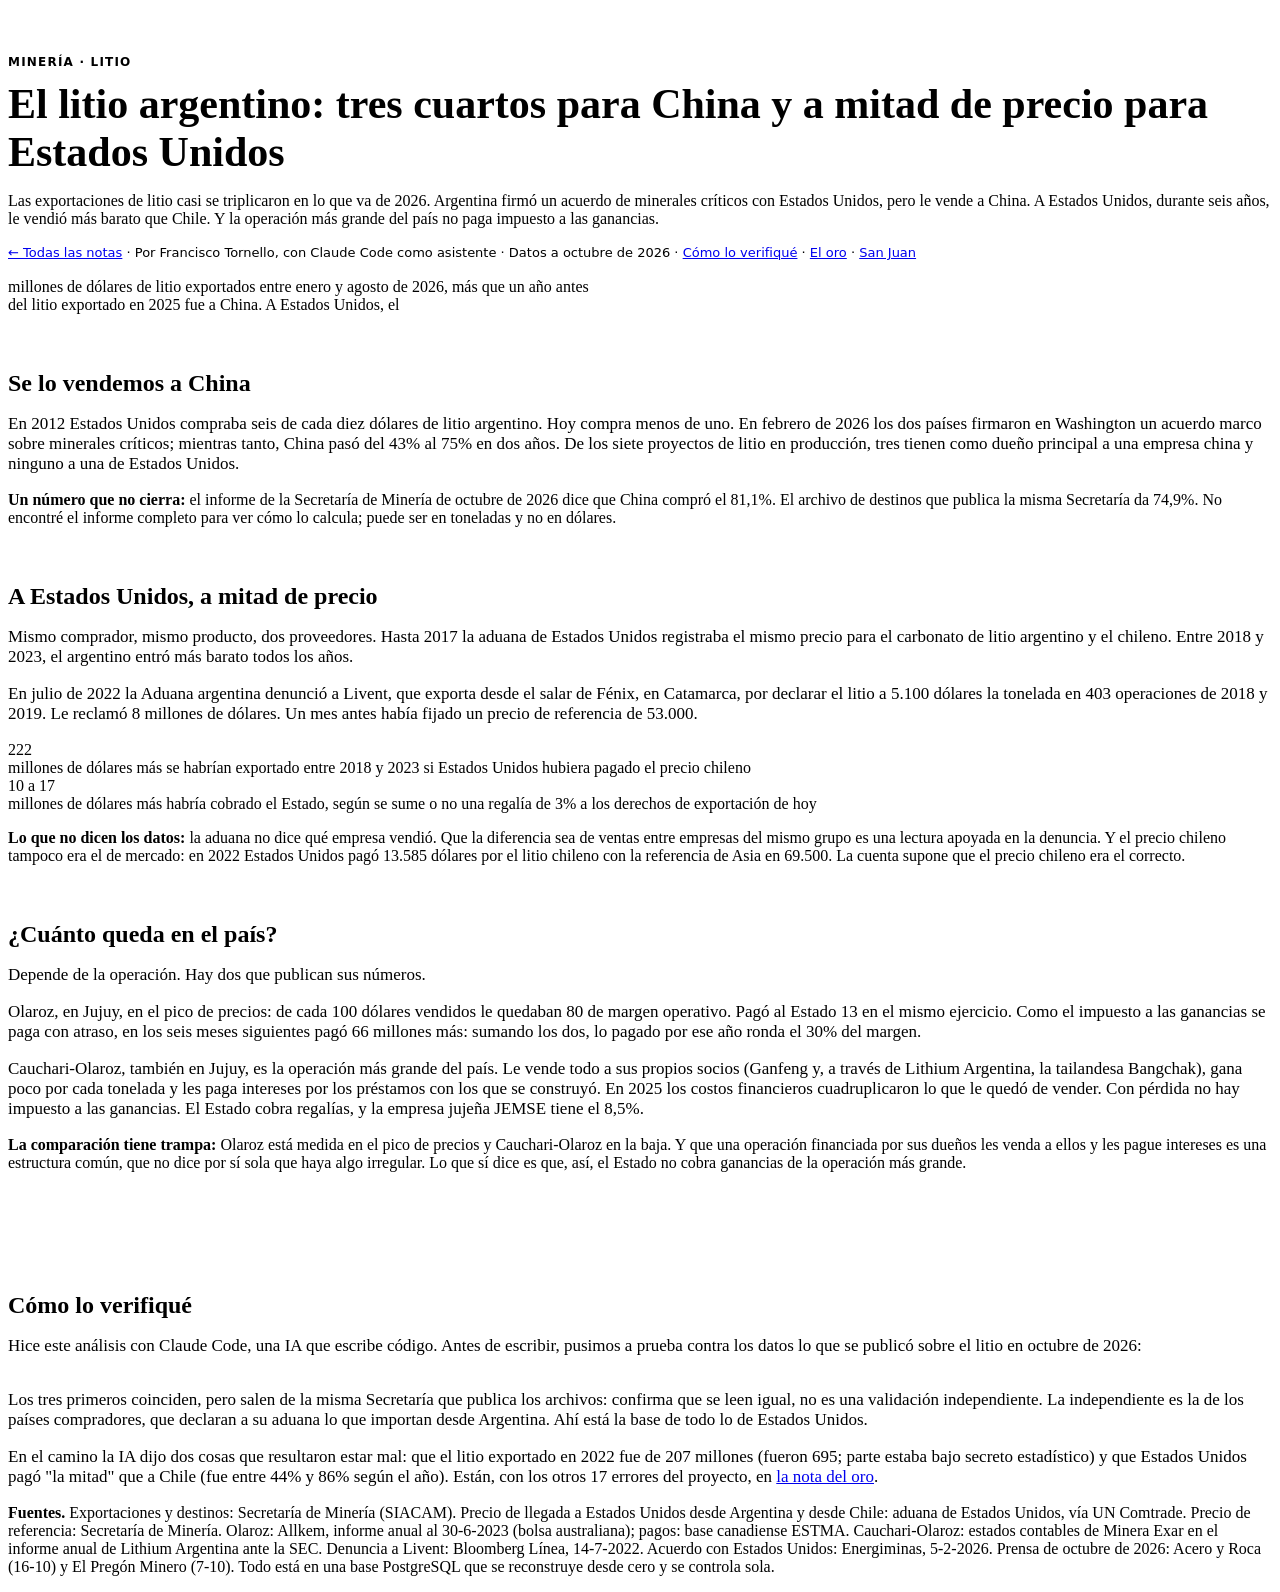
==== pagina/plantilla_nota_litio.html @ 3047401e "Minería argentina en datos: portada, tres notas, 34 consultas y la base que se arma sola Versión púb" ====
<!doctype html>
<html lang="es">
<head>
<meta charset="utf-8">
<meta name="viewport" content="width=device-width, initial-scale=1">
<title>El litio, a quién y a qué precio</title>
<style>
/*ESTILO*/
/* Formato de nota: título, bajada, firma e intertítulos. */
.nota-cabecera { padding: 48px 0 8px; }
.seccion-nota { font: 700 12px/1 system-ui, sans-serif; letter-spacing: .1em; text-transform: uppercase; color: var(--acento); }
.nota-cabecera h1 { font-size: clamp(30px, 5.6vw, 42px); margin: 12px 0 14px; }
.firma { font: 13px/1.4 system-ui, sans-serif; color: var(--text-muted); margin: 0 0 8px; }
h2.intertitulo { font-size: 24px; margin: 56px 0 8px; }
.nota-corta { font-size: 17px; }
.separador { border: 0; border-top: 1px solid var(--rule); margin: 64px 0 0; }
.dos-cifras .fuente-cifra { font: 12px/1.4 system-ui, sans-serif; color: var(--text-muted); margin-top: 6px; }
td.coincide { color: var(--series-3); font-weight: 600; }
td.no-coincide { color: var(--series-2); font-weight: 600; }
</style>
</head>
<body>
<div class="contenedor">

<header class="nota-cabecera">
  <div class="seccion-nota">Minería · Litio</div>
  <h1>El litio argentino: tres cuartos para China y a mitad de precio para Estados Unidos</h1>
  <p class="bajada">Las exportaciones de litio casi se triplicaron en lo que va de 2026. Argentina firmó un acuerdo de minerales críticos con Estados Unidos, pero le vende a China. A Estados Unidos, durante seis años, le vendió más barato que Chile. Y la operación más grande del país no paga impuesto a las ganancias.</p>
  <p class="firma"><a href="../index.html">← Todas las notas</a> · Por Francisco Tornello, con Claude Code como asistente · Datos a octubre de 2026 · <a href="#como-lo-verifique">Cómo lo verifiqué</a> · <a href="oro.html">El oro</a> · <a href="san-juan.html">San Juan</a></p>
</header>

<div class="dos-cifras">
  <div><div class="n" id="c-2026"></div><div class="t">millones de dólares de litio exportados entre enero y agosto de 2026, <span id="c-var"></span> más que un año antes</div></div>
  <div><div class="n" id="c-china"></div><div class="t">del litio exportado en 2025 fue a China. A Estados Unidos, el <span id="c-eeuu"></span></div></div>
</div>

<h2 class="intertitulo">Se lo vendemos a China</h2>
<figure class="grafico" id="g-destinos"></figure>
<p class="nota-corta">En 2012 Estados Unidos compraba seis de cada diez dólares de litio argentino. Hoy compra menos de uno. En febrero de 2026 los dos países firmaron en Washington un acuerdo marco sobre minerales críticos; mientras tanto, China pasó del 43% al 75% en dos años. De los siete proyectos de litio en producción, tres tienen como dueño principal a una empresa china y ninguno a una de Estados Unidos.</p>
<p class="limite"><strong>Un número que no cierra:</strong> el informe de la Secretaría de Minería de octubre de 2026 dice que China compró el 81,1%. El archivo de destinos que publica la misma Secretaría da 74,9%. No encontré el informe completo para ver cómo lo calcula; puede ser en toneladas y no en dólares.</p>

<h2 class="intertitulo">A Estados Unidos, a mitad de precio</h2>
<figure class="grafico" id="g-eeuu-chile"></figure>
<p class="nota-corta">Mismo comprador, mismo producto, dos proveedores. Hasta 2017 la aduana de Estados Unidos registraba el mismo precio para el carbonato de litio argentino y el chileno. Entre 2018 y 2023, el argentino entró más barato todos los años.</p>
<figure class="grafico" id="g-cada-100"></figure>
<p class="nota-corta">En julio de 2022 la Aduana argentina denunció a Livent, que exporta desde el salar de Fénix, en Catamarca, por declarar el litio a 5.100 dólares la tonelada en 403 operaciones de 2018 y 2019. Le reclamó 8 millones de dólares. Un mes antes había fijado un precio de referencia de 53.000.</p>
<div class="dos-cifras">
  <div><div class="n">222</div><div class="t">millones de dólares más se habrían exportado entre 2018 y 2023 si Estados Unidos hubiera pagado el precio chileno</div></div>
  <div><div class="n">10 a 17</div><div class="t">millones de dólares más habría cobrado el Estado, según se sume o no una regalía de 3% a los derechos de exportación de hoy</div></div>
</div>
<p class="limite"><strong>Lo que no dicen los datos:</strong> la aduana no dice qué empresa vendió. Que la diferencia sea de ventas entre empresas del mismo grupo es una lectura apoyada en la denuncia. Y el precio chileno tampoco era el de mercado: en 2022 Estados Unidos pagó 13.585 dólares por el litio chileno con la referencia de Asia en 69.500. La cuenta supone que el precio chileno era el correcto.</p>

<h2 class="intertitulo">¿Cuánto queda en el país?</h2>
<p class="nota-corta">Depende de la operación. Hay dos que publican sus números.</p>
<figure class="grafico" id="g-olaroz"></figure>
<p class="nota-corta">Olaroz, en Jujuy, en el pico de precios: de cada 100 dólares vendidos le quedaban 80 de margen operativo. Pagó al Estado 13 en el mismo ejercicio. Como el impuesto a las ganancias se paga con atraso, en los seis meses siguientes pagó 66 millones más: sumando los dos, lo pagado por ese año ronda el 30% del margen.</p>
<figure class="grafico" id="g-cauchari"></figure>
<p class="nota-corta">Cauchari-Olaroz, también en Jujuy, es la operación más grande del país. Le vende todo a sus propios socios (Ganfeng y, a través de Lithium Argentina, la tailandesa Bangchak), gana poco por cada tonelada y les paga intereses por los préstamos con los que se construyó. En 2025 los costos financieros cuadruplicaron lo que le quedó de vender. Con pérdida no hay impuesto a las ganancias. El Estado cobra regalías, y la empresa jujeña JEMSE tiene el 8,5%.</p>
<p class="limite"><strong>La comparación tiene trampa:</strong> Olaroz está medida en el pico de precios y Cauchari-Olaroz en la baja. Y que una operación financiada por sus dueños les venda a ellos y les pague intereses es una estructura común, que no dice por sí sola que haya algo irregular. Lo que sí dice es que, así, el Estado no cobra ganancias de la operación más grande.</p>

<hr class="separador" id="como-lo-verifique">
<h2 class="intertitulo">Cómo lo verifiqué</h2>
<p class="nota-corta">Hice este análisis con Claude Code, una IA que escribe código. Antes de escribir, pusimos a prueba contra los datos lo que se publicó sobre el litio en octubre de 2026:</p>
<div class="tabla-scroll"><table class="datos" id="t-prensa"></table></div>
<p class="nota-corta">Los tres primeros coinciden, pero salen de la misma Secretaría que publica los archivos: confirma que se leen igual, no es una validación independiente. La independiente es la de los países compradores, que declaran a su aduana lo que importan desde Argentina. Ahí está la base de todo lo de Estados Unidos.</p>
<p class="nota-corta">En el camino la IA dijo dos cosas que resultaron estar mal: que el litio exportado en 2022 fue de 207 millones (fueron 695; parte estaba bajo secreto estadístico) y que Estados Unidos pagó "la mitad" que a Chile (fue entre 44% y 86% según el año). Están, con los otros 17 errores del proyecto, en <a href="oro.html#como-lo-hice">la nota del oro</a>.</p>

<footer>
  <p class="nota"><strong>Fuentes.</strong> Exportaciones y destinos: Secretaría de Minería (SIACAM). Precio de llegada a Estados Unidos desde Argentina y desde Chile: aduana de Estados Unidos, vía UN Comtrade. Precio de referencia: Secretaría de Minería. Olaroz: Allkem, informe anual al 30-6-2023 (bolsa australiana); pagos: base canadiense ESTMA. Cauchari-Olaroz: estados contables de Minera Exar en el informe anual de Lithium Argentina ante la SEC. Denuncia a Livent: Bloomberg Línea, 14-7-2022. Acuerdo con Estados Unidos: Energiminas, 5-2-2026. Prensa de octubre de 2026: Acero y Roca (16-10) y El Pregón Minero (7-10). Todo está en una base PostgreSQL que se reconstruye desde cero y se controla sola.</p>
</footer>

</div>

<script>
/*DATOS*/

/*GRAFICOS*/

const D = DATOS;
const prensa = Object.fromEntries(D.litio_prensa.map(d => [d.dato.slice(0, 12), d]));
const fila = texto => D.litio_prensa.find(d => d.dato.startsWith(texto));
document.getElementById("c-2026").textContent = fmt(fila("Exportado enero").mis_datos);
document.getElementById("c-var").textContent = fmt(fila("Variación").mis_datos, 1) + "%";
const d25 = D.litio_destinos.find(d => d.anio === 2025);
document.getElementById("c-china").textContent = d25.china + "%";
document.getElementById("c-eeuu").textContent = d25.eeuu + "%.";

// ---------- destinos ----------
barras("g-destinos", {
  titulo: "A dónde va el litio argentino",
  subtitulo: "Parte de lo exportado en dólares, por país comprador",
  datos: D.litio_destinos.map(d => ({ ...d, resto: Math.max(0, 100 - d.china - d.eeuu - d.japon - d.corea) })),
  x: "anio", porcentaje: true,
  series: [
    { clave: "china", nombre: "China", color: "--series-2" },
    { clave: "eeuu", nombre: "Estados Unidos", color: "--series-1" },
    { clave: "japon", nombre: "Japón", color: "--series-3" },
    { clave: "corea", nombre: "Corea del Sur", color: "--series-4" },
    { clave: "resto", nombre: "Resto", color: "--otros" },
  ],
  fuente: "Fuente: Secretaría de Minería, exportaciones de litio por destino. Los porcentajes están redondeados.",
  columnas: ["Año", "Total (millones de USD)", "China", "Estados Unidos", "Japón", "Corea"],
  filas: D.litio_destinos.map(d => [d.anio, fmt(d.total_musd), d.china + "%", d.eeuu + "%", d.japon + "%", d.corea + "%"]),
});

// ---------- Estados Unidos: Argentina contra Chile ----------
lineas("g-eeuu-chile", {
  titulo: "Lo que pagó Estados Unidos por cada tonelada de carbonato de litio",
  subtitulo: "Dólares por tonelada, según la aduana de Estados Unidos",
  datos: D.litio_eeuu, x: "anio", margenDerecho: 74,
  series: [
    { clave: "chile", nombre: "Chile", color: "--series-1" },
    { clave: "argentina", nombre: "Argentina", color: "--series-2" },
  ],
  marcas: [{ x: 2022.5, texto: "Denuncia a Livent", izquierda: true }],
  fuente: "Fuente: aduana de Estados Unidos, vía UN Comtrade (código 283691). Denuncia: Bloomberg Línea, 14-7-2022.",
  columnas: ["Año", "Desde Argentina", "Desde Chile", "Referencia de Asia"],
  filas: D.litio_eeuu.map(d => [d.anio, fmt(d.argentina), fmt(d.chile), fmt(d.referencia)]),
});

barrasHorizontales("g-cada-100", {
  titulo: "Por cada 100 dólares que pagó por el litio chileno, cuánto pagó por el argentino",
  subtitulo: "En naranja, los años en que el argentino entró al menos 5% más barato",
  filas: D.litio_eeuu.filter(d => d.anio >= 2016).map(d => {
    const v = Math.round(100 * d.argentina / d.chile);
    return { nombre: String(d.anio), valor: v, color: v < 95 ? "--series-2" : "--otros" };
  }),
  fuente: "Fuente: aduana de Estados Unidos, vía UN Comtrade.",
});

// ---------- cuánto queda ----------
const ol = D.litio_operaciones.find(d => d.mina === "Olaroz" && d.periodo.startsWith("07/2022"));
const olPago = D.olaroz_pagos.find(d => d.anio === 2023).musd;
deCada100("g-olaroz", {
  titulo: "Olaroz, julio de 2022 a junio de 2023: de cada 100 dólares vendidos",
  subtitulo: `Ventas: ${fmt(ol.ingresos_musd)} millones de dólares`,
  items: [
    { nombre: "Margen operativo", valor: 100 * ol.ebitda_musd / ol.ingresos_musd, nota: `${fmt(ol.ebitda_musd)} millones, antes de impuestos e intereses` },
    { nombre: "Pagado al Estado en el ejercicio", valor: 100 * olPago / ol.ingresos_musd, nota: `${fmt(olPago, 1)} millones` },
  ],
  color: "--series-3",
  fuente: "Ventas y margen (EBITDA): Allkem, informe anual al 30-6-2023. Pagos: base ESTMA de Canadá, mismo ejercicio.",
});

const cx = D.litio_operaciones.find(d => d.mina === "Cauchari-Olaroz" && d.periodo.startsWith("01/2025"));
const costo = cx.resultado_bruto_musd - cx.ingresos_musd;
// "Todo lo demás" se calcula con los valores ya redondeados, para que la cascada sume exacto.
const otros = Math.round(cx.resultado_neto_musd) - Math.round(cx.ingresos_musd) - Math.round(costo) - Math.round(cx.costos_financieros_musd);
cascada("g-cauchari", {
  titulo: "Cauchari-Olaroz en 2025: de 271 millones de ventas a una pérdida",
  subtitulo: "Millones de dólares",
  inicio: { nombre: "Ventas", valor: Math.round(cx.ingresos_musd) },
  pasos: [
    { nombre: "Costo de producir", valor: Math.round(costo), detalle: "Le quedan " + fmt(cx.resultado_bruto_musd) + " millones: 12 de cada 100" },
    { nombre: "Costos financieros", valor: Math.round(cx.costos_financieros_musd), detalle: "Intereses y otros costos de la deuda" },
    { nombre: "Todo lo demás", valor: Math.round(otros), detalle: "Neto de gastos, diferencias de cambio y otros resultados" },
  ],
  fin: { nombre: "Resultado", valor: Math.round(cx.resultado_neto_musd) },
  fuente: "Fuente: estados contables de Minera Exar en el informe anual de Lithium Argentina ante la SEC. \"Todo lo demás\" es la diferencia entre el resultado y las líneas anteriores.",
  columnas: ["Año", "Ventas", "Resultado bruto", "Costos financieros", "Resultado"],
  filas: D.litio_operaciones.filter(d => d.mina === "Cauchari-Olaroz")
    .map(d => [d.periodo.slice(-4), fmt(d.ingresos_musd), fmt(d.resultado_bruto_musd), fmt(d.costos_financieros_musd), fmt(d.resultado_neto_musd)]),
});

// ---------- prensa contra datos ----------
const t = document.getElementById("t-prensa");
const cab = document.createElement("tr");
["Lo que se publicó", "Publicado", "Mis datos", ""].forEach(c => cab.appendChild(html("th", null, c)));
t.appendChild(cab);
D.litio_prensa.forEach(d => {
  const r = document.createElement("tr");
  const dec = String(d.publicado).includes(".") ? 1 : 0;
  r.appendChild(html("td", null, d.dato));
  r.appendChild(html("td", null, fmt(d.publicado, dec)));
  r.appendChild(html("td", null, fmt(d.mis_datos, dec)));
  const ok = Math.abs(d.mis_datos - d.publicado) <= Math.max(1, Math.abs(d.publicado) * 0.005);
  r.appendChild(html("td", ok ? "coincide" : "no-coincide", ok ? "Coincide" : "No coincide"));
  t.appendChild(r);
});
</script>
</body>
</html>
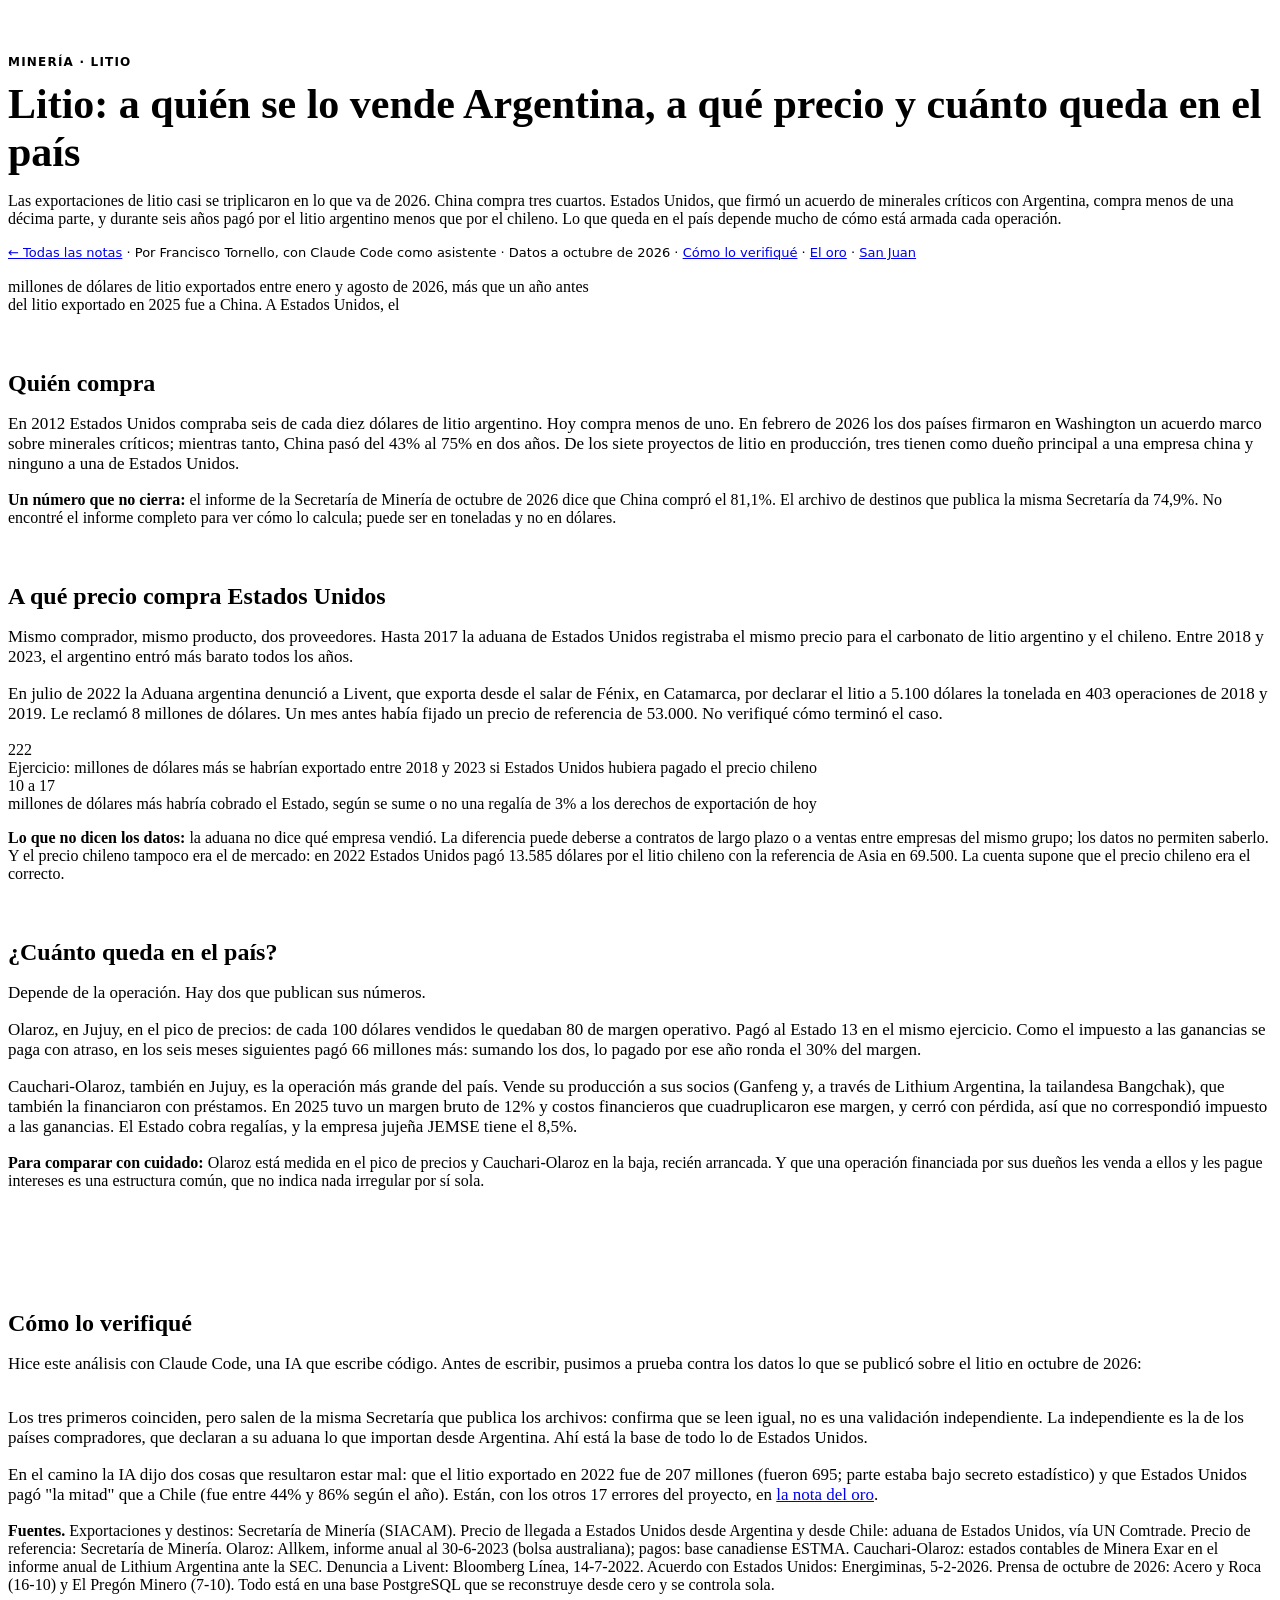
==== commit 83efbf6a: "Encuadre más neutral en notas, portada y README" ====
--- a/pagina/plantilla_nota_litio.html
+++ b/pagina/plantilla_nota_litio.html
@@ -24,8 +24,8 @@
 
 <header class="nota-cabecera">
   <div class="seccion-nota">Minería · Litio</div>
-  <h1>El litio argentino: tres cuartos para China y a mitad de precio para Estados Unidos</h1>
-  <p class="bajada">Las exportaciones de litio casi se triplicaron en lo que va de 2026. Argentina firmó un acuerdo de minerales críticos con Estados Unidos, pero le vende a China. A Estados Unidos, durante seis años, le vendió más barato que Chile. Y la operación más grande del país no paga impuesto a las ganancias.</p>
+  <h1>Litio: a quién se lo vende Argentina, a qué precio y cuánto queda en el país</h1>
+  <p class="bajada">Las exportaciones de litio casi se triplicaron en lo que va de 2026. China compra tres cuartos. Estados Unidos, que firmó un acuerdo de minerales críticos con Argentina, compra menos de una décima parte, y durante seis años pagó por el litio argentino menos que por el chileno. Lo que queda en el país depende mucho de cómo está armada cada operación.</p>
   <p class="firma"><a href="../index.html">← Todas las notas</a> · Por Francisco Tornello, con Claude Code como asistente · Datos a octubre de 2026 · <a href="#como-lo-verifique">Cómo lo verifiqué</a> · <a href="oro.html">El oro</a> · <a href="san-juan.html">San Juan</a></p>
 </header>
 
@@ -34,29 +34,29 @@
   <div><div class="n" id="c-china"></div><div class="t">del litio exportado en 2025 fue a China. A Estados Unidos, el <span id="c-eeuu"></span></div></div>
 </div>
 
-<h2 class="intertitulo">Se lo vendemos a China</h2>
+<h2 class="intertitulo">Quién compra</h2>
 <figure class="grafico" id="g-destinos"></figure>
 <p class="nota-corta">En 2012 Estados Unidos compraba seis de cada diez dólares de litio argentino. Hoy compra menos de uno. En febrero de 2026 los dos países firmaron en Washington un acuerdo marco sobre minerales críticos; mientras tanto, China pasó del 43% al 75% en dos años. De los siete proyectos de litio en producción, tres tienen como dueño principal a una empresa china y ninguno a una de Estados Unidos.</p>
 <p class="limite"><strong>Un número que no cierra:</strong> el informe de la Secretaría de Minería de octubre de 2026 dice que China compró el 81,1%. El archivo de destinos que publica la misma Secretaría da 74,9%. No encontré el informe completo para ver cómo lo calcula; puede ser en toneladas y no en dólares.</p>
 
-<h2 class="intertitulo">A Estados Unidos, a mitad de precio</h2>
+<h2 class="intertitulo">A qué precio compra Estados Unidos</h2>
 <figure class="grafico" id="g-eeuu-chile"></figure>
 <p class="nota-corta">Mismo comprador, mismo producto, dos proveedores. Hasta 2017 la aduana de Estados Unidos registraba el mismo precio para el carbonato de litio argentino y el chileno. Entre 2018 y 2023, el argentino entró más barato todos los años.</p>
 <figure class="grafico" id="g-cada-100"></figure>
-<p class="nota-corta">En julio de 2022 la Aduana argentina denunció a Livent, que exporta desde el salar de Fénix, en Catamarca, por declarar el litio a 5.100 dólares la tonelada en 403 operaciones de 2018 y 2019. Le reclamó 8 millones de dólares. Un mes antes había fijado un precio de referencia de 53.000.</p>
+<p class="nota-corta">En julio de 2022 la Aduana argentina denunció a Livent, que exporta desde el salar de Fénix, en Catamarca, por declarar el litio a 5.100 dólares la tonelada en 403 operaciones de 2018 y 2019. Le reclamó 8 millones de dólares. Un mes antes había fijado un precio de referencia de 53.000. No verifiqué cómo terminó el caso.</p>
 <div class="dos-cifras">
-  <div><div class="n">222</div><div class="t">millones de dólares más se habrían exportado entre 2018 y 2023 si Estados Unidos hubiera pagado el precio chileno</div></div>
+  <div><div class="n">222</div><div class="t">Ejercicio: millones de dólares más se habrían exportado entre 2018 y 2023 si Estados Unidos hubiera pagado el precio chileno</div></div>
   <div><div class="n">10 a 17</div><div class="t">millones de dólares más habría cobrado el Estado, según se sume o no una regalía de 3% a los derechos de exportación de hoy</div></div>
 </div>
-<p class="limite"><strong>Lo que no dicen los datos:</strong> la aduana no dice qué empresa vendió. Que la diferencia sea de ventas entre empresas del mismo grupo es una lectura apoyada en la denuncia. Y el precio chileno tampoco era el de mercado: en 2022 Estados Unidos pagó 13.585 dólares por el litio chileno con la referencia de Asia en 69.500. La cuenta supone que el precio chileno era el correcto.</p>
+<p class="limite"><strong>Lo que no dicen los datos:</strong> la aduana no dice qué empresa vendió. La diferencia puede deberse a contratos de largo plazo o a ventas entre empresas del mismo grupo; los datos no permiten saberlo. Y el precio chileno tampoco era el de mercado: en 2022 Estados Unidos pagó 13.585 dólares por el litio chileno con la referencia de Asia en 69.500. La cuenta supone que el precio chileno era el correcto.</p>
 
 <h2 class="intertitulo">¿Cuánto queda en el país?</h2>
 <p class="nota-corta">Depende de la operación. Hay dos que publican sus números.</p>
 <figure class="grafico" id="g-olaroz"></figure>
 <p class="nota-corta">Olaroz, en Jujuy, en el pico de precios: de cada 100 dólares vendidos le quedaban 80 de margen operativo. Pagó al Estado 13 en el mismo ejercicio. Como el impuesto a las ganancias se paga con atraso, en los seis meses siguientes pagó 66 millones más: sumando los dos, lo pagado por ese año ronda el 30% del margen.</p>
 <figure class="grafico" id="g-cauchari"></figure>
-<p class="nota-corta">Cauchari-Olaroz, también en Jujuy, es la operación más grande del país. Le vende todo a sus propios socios (Ganfeng y, a través de Lithium Argentina, la tailandesa Bangchak), gana poco por cada tonelada y les paga intereses por los préstamos con los que se construyó. En 2025 los costos financieros cuadruplicaron lo que le quedó de vender. Con pérdida no hay impuesto a las ganancias. El Estado cobra regalías, y la empresa jujeña JEMSE tiene el 8,5%.</p>
-<p class="limite"><strong>La comparación tiene trampa:</strong> Olaroz está medida en el pico de precios y Cauchari-Olaroz en la baja. Y que una operación financiada por sus dueños les venda a ellos y les pague intereses es una estructura común, que no dice por sí sola que haya algo irregular. Lo que sí dice es que, así, el Estado no cobra ganancias de la operación más grande.</p>
+<p class="nota-corta">Cauchari-Olaroz, también en Jujuy, es la operación más grande del país. Vende su producción a sus socios (Ganfeng y, a través de Lithium Argentina, la tailandesa Bangchak), que también la financiaron con préstamos. En 2025 tuvo un margen bruto de 12% y costos financieros que cuadruplicaron ese margen, y cerró con pérdida, así que no correspondió impuesto a las ganancias. El Estado cobra regalías, y la empresa jujeña JEMSE tiene el 8,5%.</p>
+<p class="limite"><strong>Para comparar con cuidado:</strong> Olaroz está medida en el pico de precios y Cauchari-Olaroz en la baja, recién arrancada. Y que una operación financiada por sus dueños les venda a ellos y les pague intereses es una estructura común, que no indica nada irregular por sí sola.</p>
 
 <hr class="separador" id="como-lo-verifique">
 <h2 class="intertitulo">Cómo lo verifiqué</h2>
@@ -112,7 +112,7 @@
     { clave: "chile", nombre: "Chile", color: "--series-1" },
     { clave: "argentina", nombre: "Argentina", color: "--series-2" },
   ],
-  marcas: [{ x: 2022.5, texto: "Denuncia a Livent", izquierda: true }],
+  marcas: [{ x: 2022.5, texto: "Denuncia de la Aduana", izquierda: true }],
   fuente: "Fuente: aduana de Estados Unidos, vía UN Comtrade (código 283691). Denuncia: Bloomberg Línea, 14-7-2022.",
   columnas: ["Año", "Desde Argentina", "Desde Chile", "Referencia de Asia"],
   filas: D.litio_eeuu.map(d => [d.anio, fmt(d.argentina), fmt(d.chile), fmt(d.referencia)]),
@@ -147,7 +147,7 @@
 // "Todo lo demás" se calcula con los valores ya redondeados, para que la cascada sume exacto.
 const otros = Math.round(cx.resultado_neto_musd) - Math.round(cx.ingresos_musd) - Math.round(costo) - Math.round(cx.costos_financieros_musd);
 cascada("g-cauchari", {
-  titulo: "Cauchari-Olaroz en 2025: de 271 millones de ventas a una pérdida",
+  titulo: "Cauchari-Olaroz en 2025: de las ventas al resultado",
   subtitulo: "Millones de dólares",
   inicio: { nombre: "Ventas", valor: Math.round(cx.ingresos_musd) },
   pasos: [
